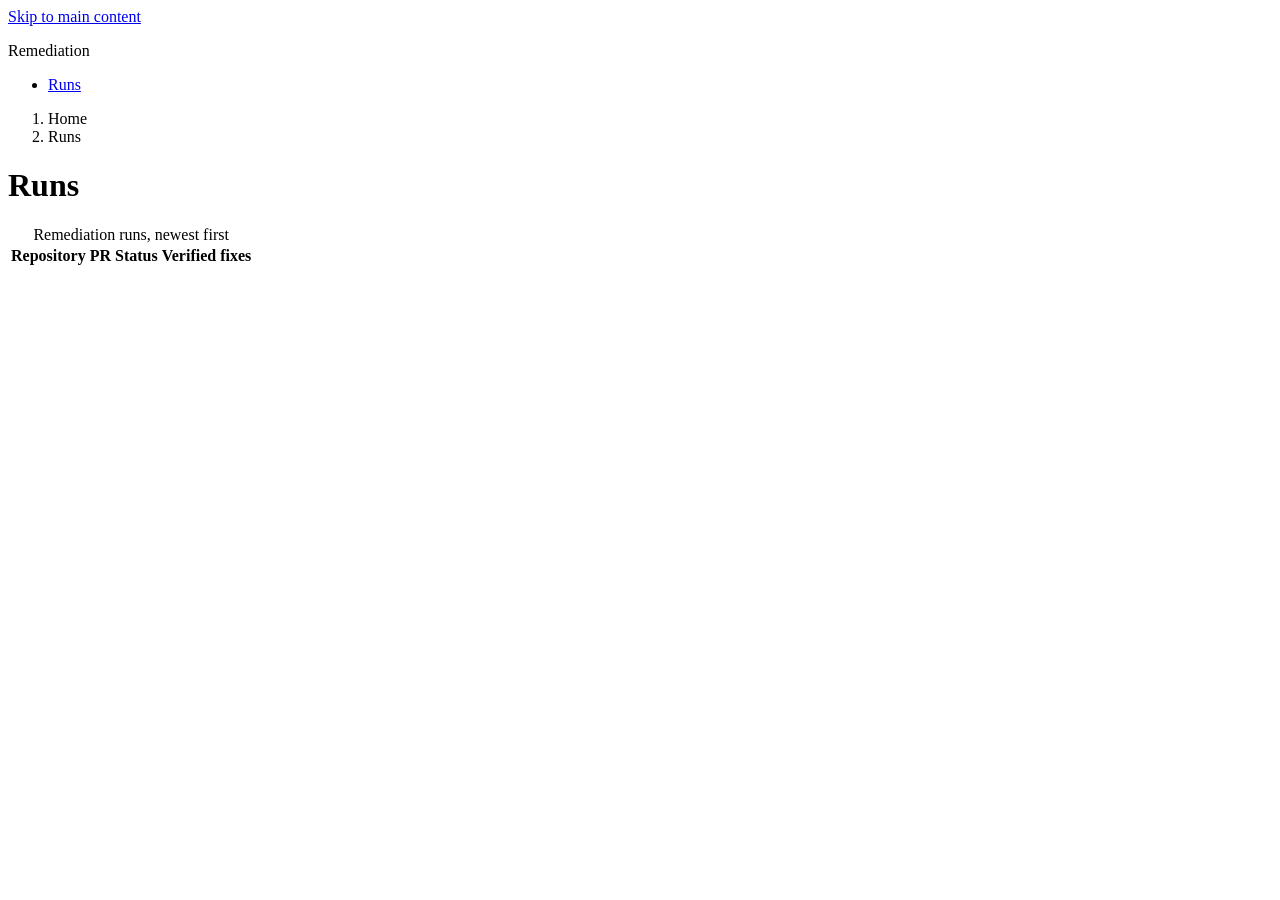
==== web/index.html @ 6271593b "feat(a11y): portal-grammar console over the audit trail" ====
<!doctype html>
<html lang="en">
<head>
  <meta charset="utf-8">
  <meta name="viewport" content="width=device-width, initial-scale=1">
  <title>Accessibility Remediation Console</title>
  <link rel="stylesheet" href="/static/console.css">
</head>
<body>
  <a class="skip" href="#main">Skip to main content</a>
  <div class="shell">
    <nav class="rail" aria-label="Sections">
      <p class="rail-title">Remediation</p>
      <ul>
        <li><a href="#main" aria-current="page">Runs</a></li>
      </ul>
    </nav>
    <div class="content">
      <nav class="crumbs" aria-label="Breadcrumb">
        <ol><li>Home</li><li aria-current="page">Runs</li></ol>
      </nav>
      <main id="main">
        <h1>Runs</h1>
        <p id="empty" class="empty" hidden>No runs yet. A run appears here once a pull request triggers a scan.</p>
        <table class="grid">
          <caption class="sr-only">Remediation runs, newest first</caption>
          <thead>
            <tr>
              <th scope="col">Repository</th><th scope="col">PR</th>
              <th scope="col">Status</th><th scope="col">Verified fixes</th>
            </tr>
          </thead>
          <tbody id="rows"></tbody>
        </table>
        <section id="detail" hidden aria-labelledby="detail-heading">
          <h2 id="detail-heading">Run detail</h2>
          <dl id="verification" class="verification" aria-label="Verification status"></dl>
          <h3>Reasoning chain</h3>
          <ol id="trail" aria-live="polite"></ol>
        </section>
      </main>
    </div>
  </div>
  <script src="/static/console.js"></script>
</body>
</html>
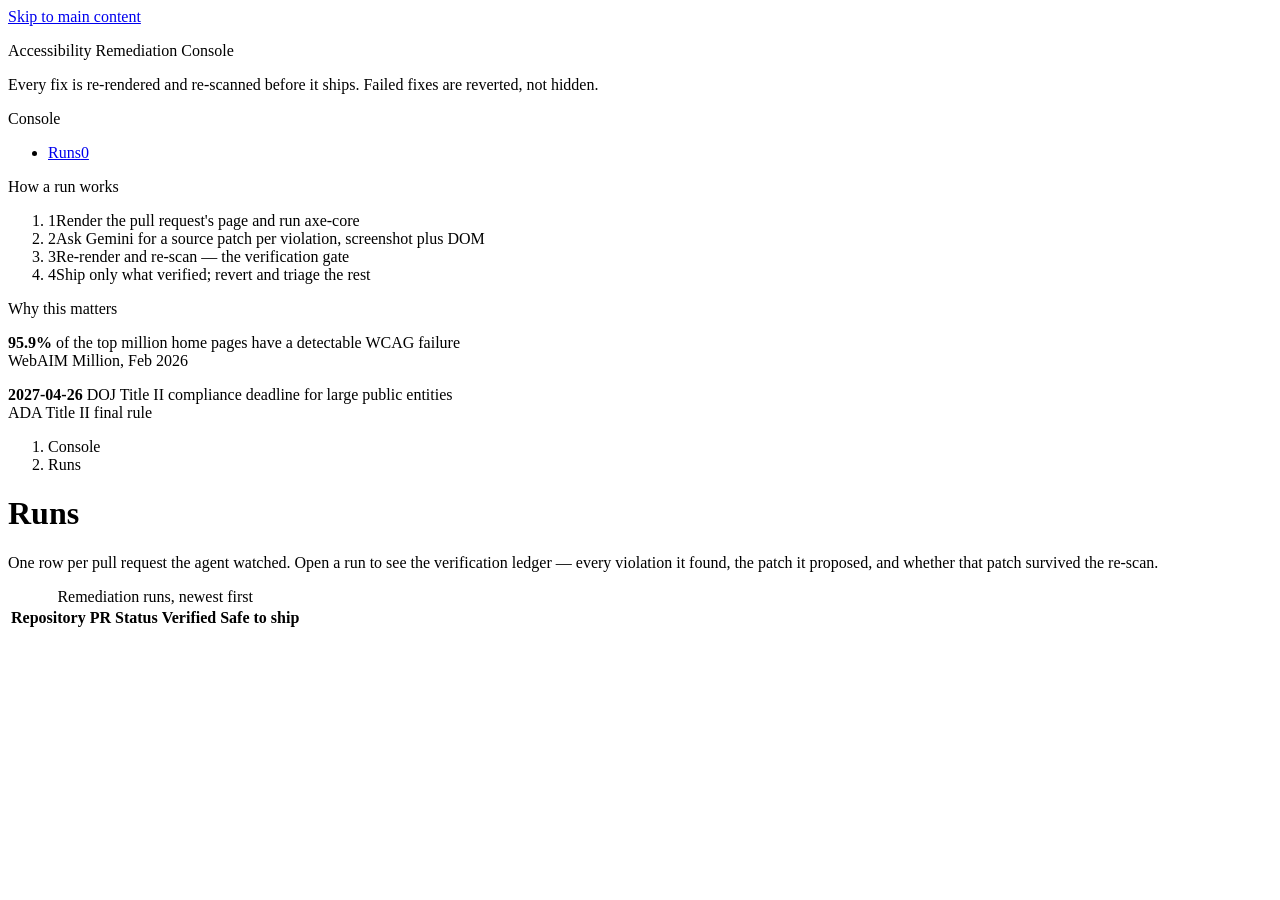
==== commit b90c8063: "redesign(a11y): console as a verification ledger, not a table of runs The console's argument was inv" ====
--- a/web/index.html
+++ b/web/index.html
@@ -4,39 +4,119 @@
   <meta charset="utf-8">
   <meta name="viewport" content="width=device-width, initial-scale=1">
   <title>Accessibility Remediation Console</title>
+  <link rel="preconnect" href="https://fonts.googleapis.com">
+  <link rel="preconnect" href="https://fonts.gstatic.com" crossorigin>
+  <link href="https://fonts.googleapis.com/css2?family=Space+Grotesk:wght@500;600;700&family=IBM+Plex+Mono:wght@400;500;600&display=swap" rel="stylesheet">
   <link rel="stylesheet" href="/static/console.css">
 </head>
 <body>
   <a class="skip" href="#main">Skip to main content</a>
   <div class="shell">
+    <header class="topbar">
+      <p class="wordmark">Accessibility Remediation Console</p>
+      <p class="tagline">Every fix is re-rendered and re-scanned before it ships. Failed fixes are reverted, not hidden.</p>
+    </header>
     <nav class="rail" aria-label="Sections">
-      <p class="rail-title">Remediation</p>
-      <ul>
-        <li><a href="#main" aria-current="page">Runs</a></li>
+      <p class="rail-title">Console</p>
+      <ul class="rail-nav">
+        <li><a href="#main" aria-current="page"><span>Runs</span><span id="rail-count" class="rail-count">0</span></a></li>
       </ul>
+      <div class="rail-method" aria-labelledby="method-heading">
+        <p id="method-heading" class="rail-subtitle">How a run works</p>
+        <ol class="method-steps">
+          <li><span class="step-index">1</span><span>Render the pull request's page and run axe-core</span></li>
+          <li><span class="step-index">2</span><span>Ask Gemini for a source patch per violation, screenshot plus DOM</span></li>
+          <li><span class="step-index">3</span><span>Re-render and re-scan — the verification gate</span></li>
+          <li><span class="step-index">4</span><span>Ship only what verified; revert and triage the rest</span></li>
+        </ol>
+      </div>
+      <div class="rail-stats" aria-label="Field context">
+        <p class="rail-subtitle">Why this matters</p>
+        <p class="rail-stat"><strong>95.9%</strong> of the top million home pages have a detectable WCAG failure<br><span class="rail-cite">WebAIM Million, Feb 2026</span></p>
+        <p class="rail-stat"><strong>2027-04-26</strong> DOJ Title II compliance deadline for large public entities<br><span class="rail-cite">ADA Title II final rule</span></p>
+      </div>
     </nav>
     <div class="content">
       <nav class="crumbs" aria-label="Breadcrumb">
-        <ol><li>Home</li><li aria-current="page">Runs</li></ol>
+        <ol><li>Console</li><li aria-current="page">Runs</li></ol>
       </nav>
       <main id="main">
         <h1>Runs</h1>
-        <p id="empty" class="empty" hidden>No runs yet. A run appears here once a pull request triggers a scan.</p>
-        <table class="grid">
+        <p class="lede">One row per pull request the agent watched. Open a run to see the verification ledger — every violation it found, the patch it proposed, and whether that patch survived the re-scan.</p>
+
+        <div id="empty" hidden>
+          <p class="empty">
+            <strong>No runs yet.</strong> A run appears here the moment a pull request triggers a scan: the agent
+            renders the page, finds violations with axe-core, proposes a source patch per violation, then
+            re-renders and re-scans to verify each one before it ships. Nothing above is a synthetic row —
+            this is what the console looks like before its first real one.
+          </p>
+          <div class="example" aria-labelledby="example-heading">
+            <p id="example-heading" class="example-tag">Example — illustrates the format, not a real run</p>
+            <ul class="ledger">
+              <li class="ledger-item" data-verdict="pass">
+                <details>
+                  <summary>
+                    <svg class="chevron" viewBox="0 0 16 16" aria-hidden="true" focusable="false"><path d="M6 3l5 5-5 5" fill="none" stroke="currentColor" stroke-width="2" stroke-linecap="round" stroke-linejoin="round"/></svg>
+                    <span class="rule"><span class="rule-label">image-alt</span></span>
+                    <span class="summary-reason">Verified — the re-scan found this clear.</span>
+                    <span class="summary-path">index.html:12</span>
+                  </summary>
+                  <div class="ledger-body">
+                    <div class="diff">
+                      <span class="diff-line old"><span class="diff-marker" aria-hidden="true">−</span>&lt;img src="logo.svg"&gt;</span>
+                      <span class="diff-line new"><span class="diff-marker" aria-hidden="true">+</span>&lt;img src="logo.svg" alt="Northwind Parks"&gt;</span>
+                    </div>
+                    <p class="rationale"><strong>Rationale:</strong> added descriptive alt text naming the organisation.</p>
+                  </div>
+                </details>
+              </li>
+              <li class="ledger-item" data-verdict="reverted">
+                <details>
+                  <summary>
+                    <svg class="chevron" viewBox="0 0 16 16" aria-hidden="true" focusable="false"><path d="M6 3l5 5-5 5" fill="none" stroke="currentColor" stroke-width="2" stroke-linecap="round" stroke-linejoin="round"/></svg>
+                    <span class="rule"><span class="rule-label">color-contrast</span></span>
+                    <span class="summary-reason">Reverted — the patch introduced a new violation.</span>
+                    <span class="summary-path">styles.css:23</span>
+                  </summary>
+                  <div class="ledger-body">
+                    <p class="no-diff">A rejected patch's diff is not kept in the ledger — only a verified fix's is.</p>
+                  </div>
+                </details>
+              </li>
+            </ul>
+          </div>
+        </div>
+
+        <table class="grid" id="runs-table">
           <caption class="sr-only">Remediation runs, newest first</caption>
           <thead>
             <tr>
-              <th scope="col">Repository</th><th scope="col">PR</th>
-              <th scope="col">Status</th><th scope="col">Verified fixes</th>
+              <th scope="col">Repository</th>
+              <th scope="col">PR</th>
+              <th scope="col">Status</th>
+              <th scope="col">Verified</th>
+              <th scope="col">Safe to ship</th>
             </tr>
           </thead>
           <tbody id="rows"></tbody>
         </table>
+
         <section id="detail" hidden aria-labelledby="detail-heading">
-          <h2 id="detail-heading">Run detail</h2>
+          <div class="detail-head">
+            <h2 id="detail-heading">Run detail</h2>
+            <p id="detail-sub" class="detail-sub"></p>
+          </div>
+
           <dl id="verification" class="verification" aria-label="Verification status"></dl>
+
+          <h3>Verification ledger</h3>
+          <p class="section-note">Every violation this run touched. Verified fixes carry their diff; reverted patches stay visible, struck through, with the reason they did not ship.</p>
+          <ul id="ledger" class="ledger" aria-label="Violations found in this run"></ul>
+
           <h3>Reasoning chain</h3>
-          <ol id="trail" aria-live="polite"></ol>
+          <p class="section-note">Raw audit trail, in order, exactly as written by the run.</p>
+          <ol id="trail" class="trail" aria-live="polite"></ol>
         </section>
       </main>
     </div>
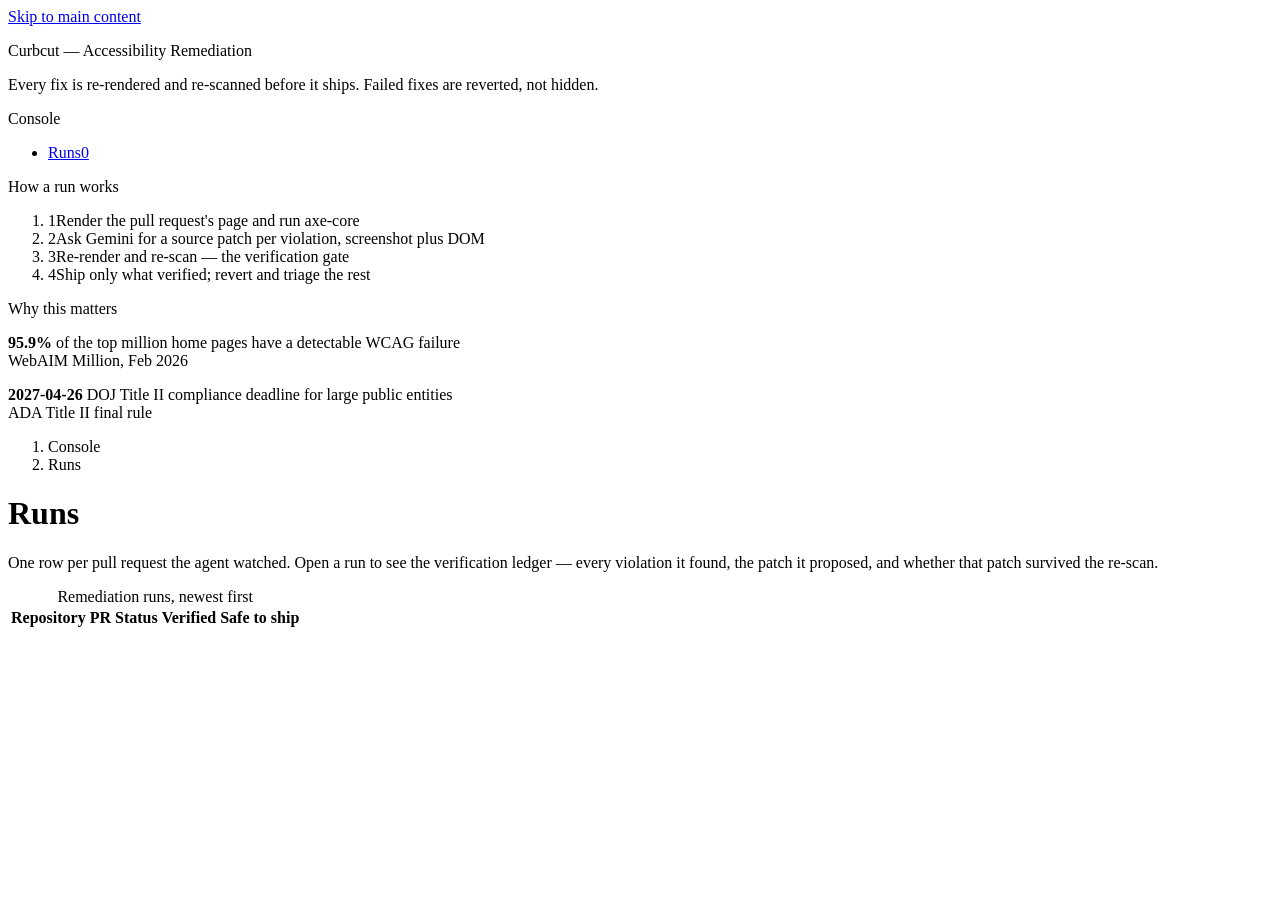
==== commit f73fb289: "rename: a11y-agent is now Curbcut Product name applied to the README title and opening line, the con" ====
--- a/web/index.html
+++ b/web/index.html
@@ -3,7 +3,7 @@
 <head>
   <meta charset="utf-8">
   <meta name="viewport" content="width=device-width, initial-scale=1">
-  <title>Accessibility Remediation Console</title>
+  <title>Curbcut — Accessibility Remediation</title>
   <link rel="preconnect" href="https://fonts.googleapis.com">
   <link rel="preconnect" href="https://fonts.gstatic.com" crossorigin>
   <link href="https://fonts.googleapis.com/css2?family=Space+Grotesk:wght@500;600;700&family=IBM+Plex+Mono:wght@400;500;600&display=swap" rel="stylesheet">
@@ -13,7 +13,7 @@
   <a class="skip" href="#main">Skip to main content</a>
   <div class="shell">
     <header class="topbar">
-      <p class="wordmark">Accessibility Remediation Console</p>
+      <p class="wordmark">Curbcut — Accessibility Remediation</p>
       <p class="tagline">Every fix is re-rendered and re-scanned before it ships. Failed fixes are reverted, not hidden.</p>
     </header>
     <nav class="rail" aria-label="Sections">
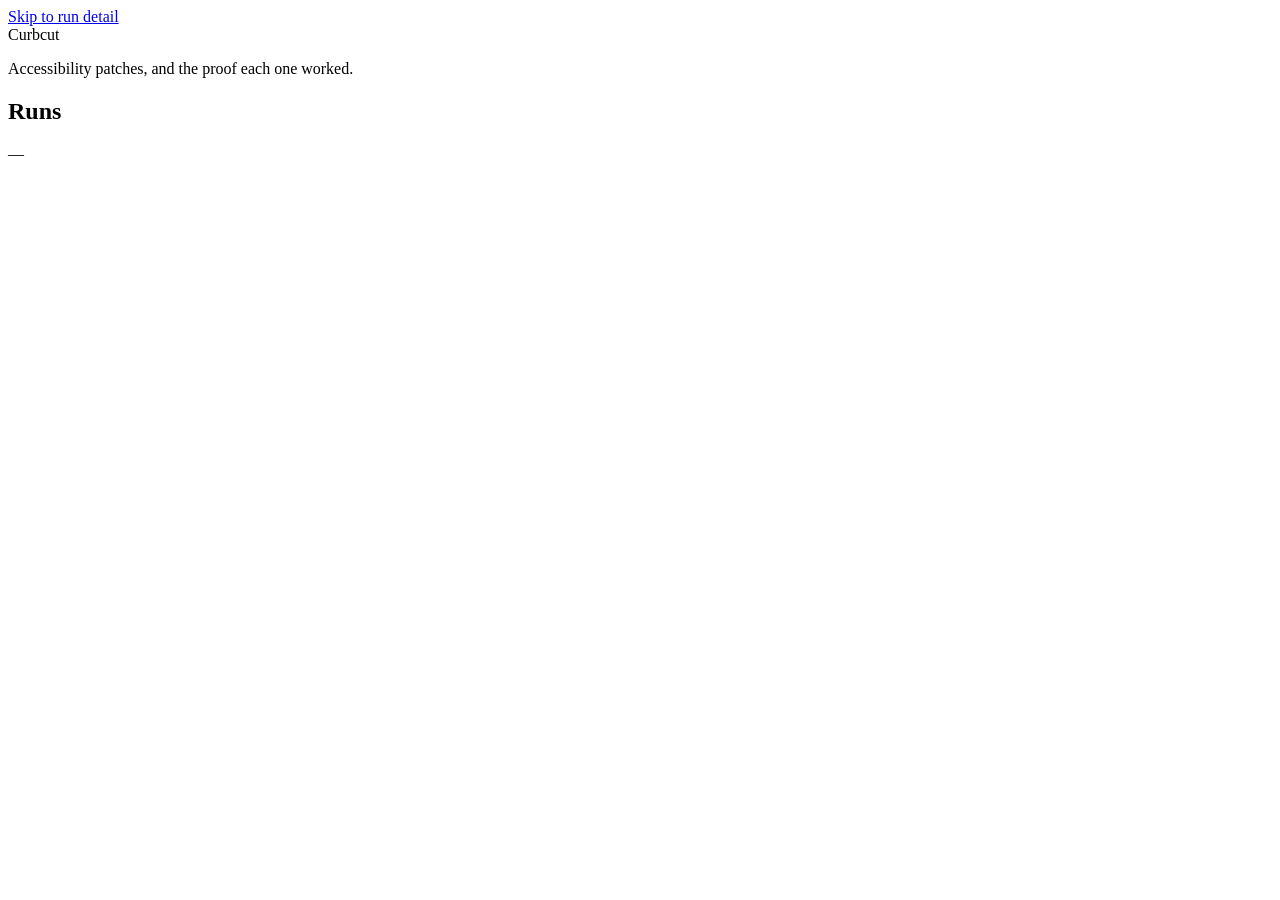
==== commit 6d112921: "redesign: the console is a review surface, not a dashboard The old console read as a generated dashb" ====
--- a/web/index.html
+++ b/web/index.html
@@ -3,124 +3,50 @@
 <head>
   <meta charset="utf-8">
   <meta name="viewport" content="width=device-width, initial-scale=1">
-  <title>Curbcut — Accessibility Remediation</title>
+  <title>Curbcut</title>
   <link rel="preconnect" href="https://fonts.googleapis.com">
   <link rel="preconnect" href="https://fonts.gstatic.com" crossorigin>
-  <link href="https://fonts.googleapis.com/css2?family=Space+Grotesk:wght@500;600;700&family=IBM+Plex+Mono:wght@400;500;600&display=swap" rel="stylesheet">
+  <link href="https://fonts.googleapis.com/css2?family=Public+Sans:ital,wght@0,400;0,500;0,600;0,700;1,400&family=IBM+Plex+Mono:wght@400;500;600&display=swap" rel="stylesheet">
   <link rel="stylesheet" href="/static/console.css">
 </head>
 <body>
-  <a class="skip" href="#main">Skip to main content</a>
-  <div class="shell">
-    <header class="topbar">
-      <p class="wordmark">Curbcut — Accessibility Remediation</p>
-      <p class="tagline">Every fix is re-rendered and re-scanned before it ships. Failed fixes are reverted, not hidden.</p>
-    </header>
-    <nav class="rail" aria-label="Sections">
-      <p class="rail-title">Console</p>
-      <ul class="rail-nav">
-        <li><a href="#main" aria-current="page"><span>Runs</span><span id="rail-count" class="rail-count">0</span></a></li>
-      </ul>
-      <div class="rail-method" aria-labelledby="method-heading">
-        <p id="method-heading" class="rail-subtitle">How a run works</p>
-        <ol class="method-steps">
-          <li><span class="step-index">1</span><span>Render the pull request's page and run axe-core</span></li>
-          <li><span class="step-index">2</span><span>Ask Gemini for a source patch per violation, screenshot plus DOM</span></li>
-          <li><span class="step-index">3</span><span>Re-render and re-scan — the verification gate</span></li>
-          <li><span class="step-index">4</span><span>Ship only what verified; revert and triage the rest</span></li>
-        </ol>
+  <a class="skip" href="#run">Skip to run detail</a>
+
+  <header class="masthead">
+    <div class="brand">
+      <span class="mark" aria-hidden="true"></span>
+      <span class="name">Curbcut</span>
+    </div>
+    <p class="strap">Accessibility patches, and the proof each one worked.</p>
+  </header>
+
+  <div class="frame">
+    <nav class="runs" aria-labelledby="runs-heading">
+      <div class="runs-head">
+        <h2 id="runs-heading">Runs</h2>
+        <span class="tally" id="tally">—</span>
       </div>
-      <div class="rail-stats" aria-label="Field context">
-        <p class="rail-subtitle">Why this matters</p>
-        <p class="rail-stat"><strong>95.9%</strong> of the top million home pages have a detectable WCAG failure<br><span class="rail-cite">WebAIM Million, Feb 2026</span></p>
-        <p class="rail-stat"><strong>2027-04-26</strong> DOJ Title II compliance deadline for large public entities<br><span class="rail-cite">ADA Title II final rule</span></p>
-      </div>
+      <ol class="run-list" id="run-list"></ol>
     </nav>
-    <div class="content">
-      <nav class="crumbs" aria-label="Breadcrumb">
-        <ol><li>Console</li><li aria-current="page">Runs</li></ol>
-      </nav>
-      <main id="main">
-        <h1>Runs</h1>
-        <p class="lede">One row per pull request the agent watched. Open a run to see the verification ledger — every violation it found, the patch it proposed, and whether that patch survived the re-scan.</p>
 
-        <div id="empty" hidden>
-          <p class="empty">
-            <strong>No runs yet.</strong> A run appears here the moment a pull request triggers a scan: the agent
-            renders the page, finds violations with axe-core, proposes a source patch per violation, then
-            re-renders and re-scans to verify each one before it ships. Nothing above is a synthetic row —
-            this is what the console looks like before its first real one.
-          </p>
-          <div class="example" aria-labelledby="example-heading">
-            <p id="example-heading" class="example-tag">Example — illustrates the format, not a real run</p>
-            <ul class="ledger">
-              <li class="ledger-item" data-verdict="pass">
-                <details>
-                  <summary>
-                    <svg class="chevron" viewBox="0 0 16 16" aria-hidden="true" focusable="false"><path d="M6 3l5 5-5 5" fill="none" stroke="currentColor" stroke-width="2" stroke-linecap="round" stroke-linejoin="round"/></svg>
-                    <span class="rule"><span class="rule-label">image-alt</span></span>
-                    <span class="summary-reason">Verified — the re-scan found this clear.</span>
-                    <span class="summary-path">index.html:12</span>
-                  </summary>
-                  <div class="ledger-body">
-                    <div class="diff">
-                      <span class="diff-line old"><span class="diff-marker" aria-hidden="true">−</span>&lt;img src="logo.svg"&gt;</span>
-                      <span class="diff-line new"><span class="diff-marker" aria-hidden="true">+</span>&lt;img src="logo.svg" alt="Northwind Parks"&gt;</span>
-                    </div>
-                    <p class="rationale"><strong>Rationale:</strong> added descriptive alt text naming the organisation.</p>
-                  </div>
-                </details>
-              </li>
-              <li class="ledger-item" data-verdict="reverted">
-                <details>
-                  <summary>
-                    <svg class="chevron" viewBox="0 0 16 16" aria-hidden="true" focusable="false"><path d="M6 3l5 5-5 5" fill="none" stroke="currentColor" stroke-width="2" stroke-linecap="round" stroke-linejoin="round"/></svg>
-                    <span class="rule"><span class="rule-label">color-contrast</span></span>
-                    <span class="summary-reason">Reverted — the patch introduced a new violation.</span>
-                    <span class="summary-path">styles.css:23</span>
-                  </summary>
-                  <div class="ledger-body">
-                    <p class="no-diff">A rejected patch's diff is not kept in the ledger — only a verified fix's is.</p>
-                  </div>
-                </details>
-              </li>
-            </ul>
-          </div>
-        </div>
+    <main class="detail" id="run" tabindex="-1">
+      <div id="detail-body"></div>
+    </main>
+  </div>
 
-        <table class="grid" id="runs-table">
-          <caption class="sr-only">Remediation runs, newest first</caption>
-          <thead>
-            <tr>
-              <th scope="col">Repository</th>
-              <th scope="col">PR</th>
-              <th scope="col">Status</th>
-              <th scope="col">Verified</th>
-              <th scope="col">Safe to ship</th>
-            </tr>
-          </thead>
-          <tbody id="rows"></tbody>
-        </table>
+  <template id="tpl-run-row">
+    <li class="run-row">
+      <button type="button" class="run-btn">
+        <span class="run-repo"></span>
+        <span class="run-meta">
+          <span class="run-pr"></span>
+          <span class="run-verdict"></span>
+        </span>
+        <span class="run-counts"></span>
+      </button>
+    </li>
+  </template>
 
-        <section id="detail" hidden aria-labelledby="detail-heading">
-          <div class="detail-head">
-            <h2 id="detail-heading">Run detail</h2>
-            <p id="detail-sub" class="detail-sub"></p>
-          </div>
-
-          <dl id="verification" class="verification" aria-label="Verification status"></dl>
-
-          <h3>Verification ledger</h3>
-          <p class="section-note">Every violation this run touched. Verified fixes carry their diff; reverted patches stay visible, struck through, with the reason they did not ship.</p>
-          <ul id="ledger" class="ledger" aria-label="Violations found in this run"></ul>
-
-          <h3>Reasoning chain</h3>
-          <p class="section-note">Raw audit trail, in order, exactly as written by the run.</p>
-          <ol id="trail" class="trail" aria-live="polite"></ol>
-        </section>
-      </main>
-    </div>
-  </div>
   <script src="/static/console.js"></script>
 </body>
 </html>
